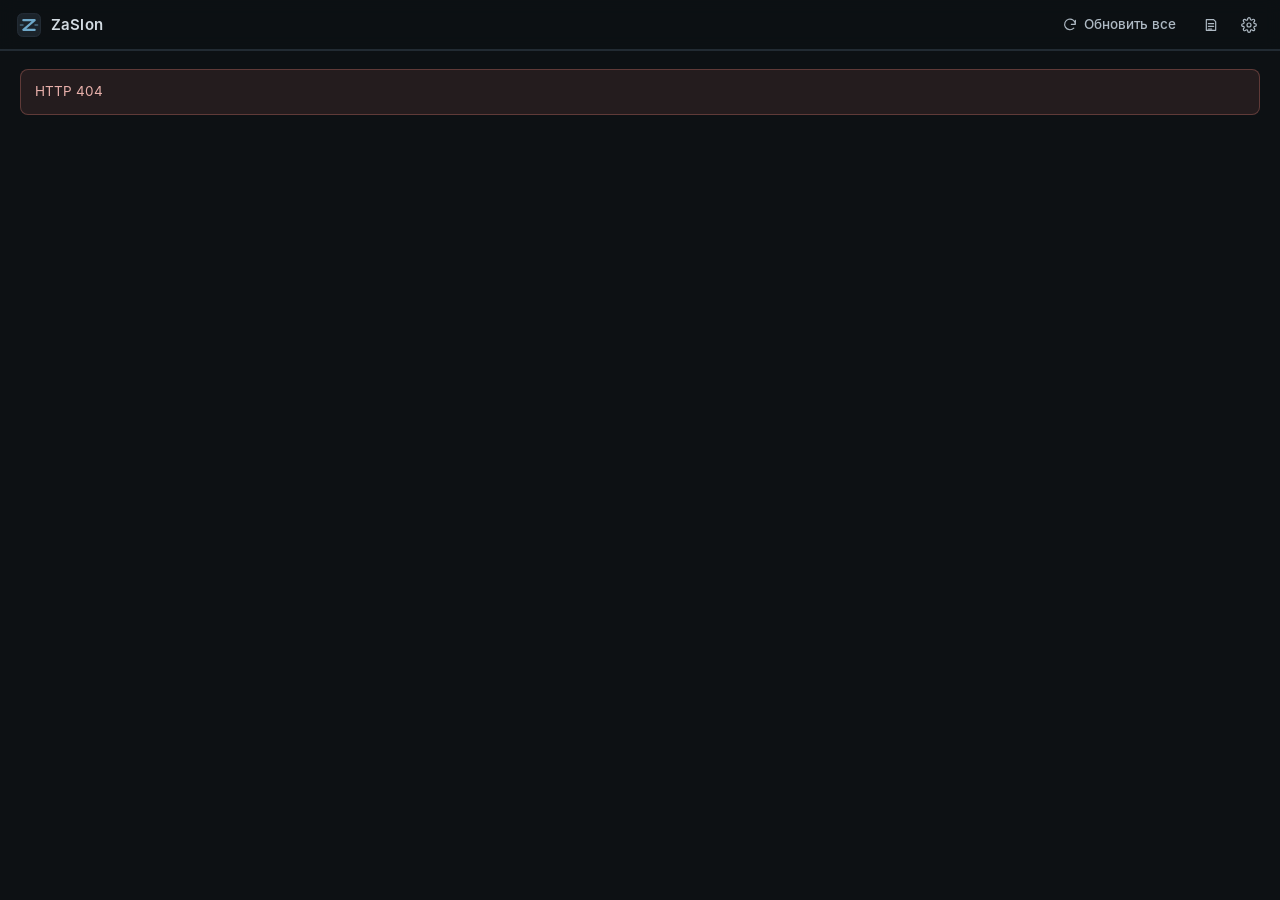
==== static/index.html @ 3756c62e "ZaSlon 1.0.0: веб-панель для firewalld, iptables и SELinux на хостах РЕД ОС" ====
<!doctype html>
<html lang="ru">
<head>
  <meta charset="utf-8">
  <meta name="viewport" content="width=device-width, initial-scale=1">
  <title>ZaSlon</title>
  <link rel="icon" href="data:image/svg+xml,%3Csvg xmlns='http://www.w3.org/2000/svg' viewBox='0 0 32 32'%3E%3Crect x='2' y='2' width='28' height='28' rx='6' fill='%23141a1f'/%3E%3Cpath d='M9 10h14L9 22h14' fill='none' stroke='%236fa8c9' stroke-width='2.6' stroke-linecap='round' stroke-linejoin='round'/%3E%3C/svg%3E">
  <link rel="stylesheet" href="/static/css/app.css">
</head>
<body>
  <header class="topbar">
    <a class="brand" href="#/" title="Обзор">
      <svg viewBox="0 0 32 32" aria-hidden="true"><rect x="2" y="2" width="28" height="28" rx="6" fill="#1b232a" stroke="#2c3640"/><path d="M9 10h14L9 22h14" fill="none" stroke="#6fa8c9" stroke-width="2.6" stroke-linecap="round" stroke-linejoin="round"/><path d="M5.5 16h3M23.5 16h3" stroke="#6fa8c9" stroke-width="2" stroke-linecap="round" opacity=".55"/></svg>
      <span>ZaSlon</span>
    </a>
    <span id="demo-badge" class="badge demo" hidden>демо-данные</span>
    <div class="spacer"></div>
    <button class="btn ghost" id="btn-refresh-all" title="Опросить все хосты">
      <svg class="i" viewBox="0 0 24 24"><path d="M20 11a8 8 0 1 0-2.3 5.7M20 5v6h-6"/></svg><span>Обновить все</span>
    </button>
    <button class="btn ghost icon" id="btn-audit" title="Журнал действий панели"><svg class="i" viewBox="0 0 24 24"><path d="M5 4h11l3 3v13H5zM8 10h8M8 14h8M8 18h5"/></svg></button>
    <button class="btn ghost icon" id="btn-settings" title="Настройки панели"><svg class="i" viewBox="0 0 24 24"><circle cx="12" cy="12" r="3"/><path d="M19.4 15a1.7 1.7 0 0 0 .3 1.8l.1.1a2 2 0 1 1-2.8 2.8l-.1-.1a1.7 1.7 0 0 0-1.8-.3 1.7 1.7 0 0 0-1 1.5V21a2 2 0 1 1-4 0v-.1a1.7 1.7 0 0 0-1.1-1.5 1.7 1.7 0 0 0-1.8.3l-.1.1a2 2 0 1 1-2.8-2.8l.1-.1a1.7 1.7 0 0 0 .3-1.8 1.7 1.7 0 0 0-1.5-1H3a2 2 0 1 1 0-4h.1a1.7 1.7 0 0 0 1.5-1.1 1.7 1.7 0 0 0-.3-1.8l-.1-.1a2 2 0 1 1 2.8-2.8l.1.1a1.7 1.7 0 0 0 1.8.3H9a1.7 1.7 0 0 0 1-1.5V3a2 2 0 1 1 4 0v.1a1.7 1.7 0 0 0 1 1.5 1.7 1.7 0 0 0 1.8-.3l.1-.1a2 2 0 1 1 2.8 2.8l-.1.1a1.7 1.7 0 0 0-.3 1.8V9a1.7 1.7 0 0 0 1.5 1H21a2 2 0 1 1 0 4h-.1a1.7 1.7 0 0 0-1.5 1z"/></svg></button>
  </header>
  <nav class="tabs" id="tabs" aria-label="Хосты"></nav>
  <main id="main"></main>
  <div id="queue-bar" class="queue-bar" hidden></div>
  <div id="pending-bar" class="pending-bar" hidden></div>
  <div id="modal-root"></div>
  <div id="toasts" class="toasts" aria-live="polite"></div>
  <script type="module" src="/static/js/app.js"></script>
</body>
</html>
---- static/css/app.css ----
@font-face { font-family: Inter; src: url(../fonts/Inter-Regular.woff) format("woff"); font-weight: 400; font-display: swap; }
@font-face { font-family: Inter; src: url(../fonts/Inter-Medium.woff) format("woff"); font-weight: 500; font-display: swap; }
@font-face { font-family: Inter; src: url(../fonts/Inter-SemiBold.woff) format("woff"); font-weight: 600; font-display: swap; }
@font-face { font-family: ZMono; src: url(../fonts/DejaVuSansMono.woff) format("woff"); font-display: swap; }

:root {
  --bg: #0d1114;
  --panel: #13191e;
  --panel2: #182027;
  --raise: #1d262e;
  --line: #222b33;
  --line2: #2b3640;
  --text: #d3dbe2;
  --text2: #aeb9c3;
  --muted: #84909c;
  --dim: #5d6975;
  --accent: #6fa8c9;
  --accent-bg: rgba(111, 168, 201, .12);
  --ok: #6aae8d;
  --ok-bg: rgba(106, 174, 141, .12);
  --warn: #cfa255;
  --warn-bg: rgba(207, 162, 85, .12);
  --bad: #cf726c;
  --bad-bg: rgba(207, 114, 108, .12);
  --info: #8d9fb3;
  --info-bg: rgba(141, 159, 179, .12);
  --dock: #c4895c;
  --dock-bg: rgba(196, 137, 92, .13);
  --radius: 7px;
  --mono: ZMono, "DejaVu Sans Mono", ui-monospace, monospace;
  color-scheme: dark;
}
* { box-sizing: border-box; }
html, body { margin: 0; background: var(--bg); color: var(--text); }
body { font: 13.5px/1.45 Inter, system-ui, sans-serif; -webkit-font-smoothing: antialiased; min-height: 100vh; padding-bottom: 80px; }
a { color: var(--accent); text-decoration: none; }
button, input, select, textarea { font: inherit; color: inherit; }
::selection { background: rgba(111, 168, 201, .35); }
.i { width: 16px; height: 16px; fill: none; stroke: currentColor; stroke-width: 1.8; stroke-linecap: round; stroke-linejoin: round; flex: none; }
.mono { font-family: var(--mono); font-size: 12px; }
.muted { color: var(--muted); }
.dim { color: var(--dim); }
.nowrap { white-space: nowrap; }
.spacer { flex: 1; }
[hidden] { display: none !important; }

/* ---------- top bar & tabs */
.topbar { position: sticky; top: 0; z-index: 30; height: 50px; display: flex; align-items: center; gap: 8px; padding: 0 16px;
  background: rgba(13, 17, 20, .92); backdrop-filter: blur(8px); border-bottom: 1px solid var(--line); }
.brand { display: flex; align-items: center; gap: 9px; color: var(--text); font-weight: 600; font-size: 15px; letter-spacing: .01em; }
.brand svg { width: 26px; height: 26px; }
.badge { display: inline-flex; align-items: center; gap: 5px; border-radius: 999px; padding: 1px 9px; font-size: 11.5px; font-weight: 500; }
.badge.demo { background: var(--warn-bg); color: var(--warn); border: 1px solid rgba(207, 162, 85, .3); }
.tabs { position: sticky; top: 50px; z-index: 29; display: flex; gap: 2px; padding: 0 12px; overflow-x: auto; scrollbar-width: thin;
  background: rgba(13, 17, 20, .95); border-bottom: 1px solid var(--line); }
.tab { display: flex; align-items: center; gap: 8px; padding: 10px 12px 9px; border: 0; border-bottom: 2px solid transparent;
  background: none; color: var(--muted); cursor: pointer; white-space: nowrap; font-weight: 500; }
.tab:hover { color: var(--text); }
.tab.active { color: var(--text); border-bottom-color: var(--accent); }
.tab .cnt { font-size: 11px; border-radius: 999px; padding: 0 6px; background: var(--raise); color: var(--text2); }
.tab .cnt.high { background: var(--bad-bg); color: var(--bad); }
.tab .cnt.medium { background: var(--warn-bg); color: var(--warn); }
.tab.add { color: var(--dim); }
.dot { width: 8px; height: 8px; border-radius: 50%; background: var(--dim); flex: none; }
.dot.ok { background: var(--ok); } .dot.warn { background: var(--warn); } .dot.bad { background: var(--bad); } .dot.busy { background: var(--accent); animation: pulse 1s infinite; }
@keyframes pulse { 50% { opacity: .35; } }

/* ---------- layout */
main { max-width: 1480px; margin: 0 auto; padding: 18px 20px; }
.page-head { display: flex; align-items: flex-start; gap: 14px; margin-bottom: 14px; flex-wrap: wrap; }
.page-head h1 { font-size: 21px; margin: 0; font-weight: 600; letter-spacing: -.01em; }
.page-head .sub { color: var(--muted); margin-top: 3px; display: flex; gap: 8px; flex-wrap: wrap; align-items: center; }
.page-head .actions { margin-left: auto; display: flex; gap: 8px; flex-wrap: wrap; }
.subnav { display: flex; gap: 2px; border: 1px solid var(--line); background: var(--panel); border-radius: 9px; padding: 3px; margin-bottom: 16px;
  width: fit-content; max-width: 100%; overflow-x: auto; }
.subnav button { border: 0; background: none; color: var(--muted); padding: 6px 12px; border-radius: 6px; cursor: pointer; white-space: nowrap; font-weight: 500; }
.subnav button:hover { color: var(--text); }
.subnav button.active { background: var(--raise); color: var(--text); box-shadow: inset 0 0 0 1px var(--line2); }
.subnav .n { color: var(--dim); font-size: 11.5px; margin-left: 4px; }
.grid { display: grid; gap: 14px; }
.grid > * { min-width: 0; }
.g2 { grid-template-columns: repeat(2, minmax(0, 1fr)); }
.g3 { grid-template-columns: repeat(3, minmax(0, 1fr)); }
.side { grid-template-columns: 260px minmax(0, 1fr); }
@media (max-width: 1000px) { .g2, .g3, .side { grid-template-columns: 1fr; } }
.card { background: var(--panel); border: 1px solid var(--line); border-radius: var(--radius); }
.card > .hd { display: flex; align-items: center; gap: 10px; padding: 11px 14px; border-bottom: 1px solid var(--line); }
.card > .hd h2, .card > .hd h3 { margin: 0; font-size: 13.5px; font-weight: 600; }
.card > .hd .muted { font-size: 12.5px; }
.card > .hd .r { margin-left: auto; display: flex; gap: 6px; align-items: center; }
.card > .bd { padding: 12px 14px; }
.card > .bd.flush { padding: 0; }
.section-title { font-size: 11.5px; text-transform: uppercase; letter-spacing: .06em; color: var(--dim); margin: 18px 0 8px; font-weight: 600; }

/* ---------- tiles */
.tiles { display: grid; grid-template-columns: repeat(auto-fill, minmax(165px, 1fr)); gap: 10px; margin-bottom: 14px; }
.tile { background: var(--panel); border: 1px solid var(--line); border-radius: var(--radius); padding: 11px 13px; position: relative; overflow: hidden; }
.tile .l { font-size: 11.5px; color: var(--muted); text-transform: uppercase; letter-spacing: .05em; }
.tile .v { font-size: 22px; font-weight: 600; margin-top: 3px; letter-spacing: -.01em; }
.tile .s { font-size: 12px; color: var(--muted); margin-top: 1px; }
.v.ok { color: var(--ok); } .v.warn { color: var(--warn); } .v.bad { color: var(--bad); }
.tile .spark { position: absolute; left: 0; right: 0; bottom: 0; height: 3px; display: flex; }

/* ---------- buttons & inputs */
.btn { display: inline-flex; align-items: center; gap: 6px; border: 1px solid var(--line2); background: var(--raise); color: var(--text);
  padding: 6px 11px; border-radius: 6px; cursor: pointer; font-weight: 500; line-height: 1.2; white-space: nowrap; }
.btn:hover { border-color: #3a4753; background: #222c35; }
.btn:disabled { opacity: .5; cursor: default; }
.btn.primary { background: #2c5671; border-color: #3a6987; color: #eaf3f9; }
.btn.primary:hover { background: #33627f; }
.btn.danger { background: rgba(207, 114, 108, .14); border-color: rgba(207, 114, 108, .38); color: #e9a8a3; }
.btn.danger:hover { background: rgba(207, 114, 108, .22); }
.btn.ghost { background: none; border-color: transparent; color: var(--text2); }
.btn.ghost:hover { background: var(--raise); border-color: var(--line2); color: var(--text); }
.btn.sm { padding: 3px 8px; font-size: 12.5px; }
.btn.icon { padding: 6px; }
.btn .spin, .spin { width: 14px; height: 14px; border: 2px solid rgba(255,255,255,.2); border-top-color: currentColor; border-radius: 50%; animation: rot .8s linear infinite; }
@keyframes rot { to { transform: rotate(360deg); } }
input[type=text], input[type=number], input[type=search], select, textarea {
  background: #0f1418; border: 1px solid var(--line2); border-radius: 6px; padding: 6px 9px; color: var(--text); outline: none; min-width: 0; }
input:focus, select:focus, textarea:focus { border-color: var(--accent); box-shadow: 0 0 0 3px var(--accent-bg); }
textarea { font-family: var(--mono); font-size: 12px; resize: vertical; }
label.f { display: flex; flex-direction: column; gap: 4px; font-size: 12.5px; color: var(--muted); }
label.chk { display: inline-flex; align-items: center; gap: 6px; color: var(--text2); cursor: pointer; font-size: 13px; }
.form-row { display: flex; gap: 8px; flex-wrap: wrap; align-items: flex-end; }
.form-row > * { flex: none; }
.form-grid { display: grid; grid-template-columns: 1fr 1fr; gap: 12px; }
.form-grid .wide { grid-column: 1 / -1; }
.switch { position: relative; width: 34px; height: 19px; flex: none; display: inline-block; }
.switch input { opacity: 0; width: 0; height: 0; }
.switch span { position: absolute; inset: 0; background: #2a343d; border-radius: 99px; cursor: pointer; transition: .15s; }
.switch span::after { content: ""; position: absolute; left: 3px; top: 3px; width: 13px; height: 13px; border-radius: 50%; background: #9aa6b1; transition: .15s; }
.switch input:checked + span { background: #2f6a58; }
.switch input:checked + span::after { left: 18px; background: #cfeee0; }
.switch.queued span { box-shadow: 0 0 0 2px var(--accent); }
.seg { display: inline-flex; border: 1px solid var(--line2); border-radius: 7px; overflow: hidden; }
.seg button { border: 0; background: none; padding: 5px 11px; color: var(--muted); cursor: pointer; font-weight: 500; }
.seg button + button { border-left: 1px solid var(--line2); }
.seg button.on { background: var(--raise); color: var(--text); }

/* ---------- chips / statuses */
.chip { display: inline-flex; align-items: center; gap: 4px; border: 1px solid var(--line2); background: #151c22; border-radius: 5px;
  padding: 1px 7px; font-family: var(--mono); font-size: 12px; color: var(--text2); margin: 2px 4px 2px 0; white-space: nowrap; }
.chip button { border: 0; background: none; color: var(--dim); cursor: pointer; padding: 0 0 0 2px; line-height: 1; font-size: 14px; }
.chip button:hover { color: var(--bad); }
.chip.svc { font-family: Inter, sans-serif; }
.chip.add { border-style: dashed; color: var(--accent); }
.chip.del { text-decoration: line-through; opacity: .55; border-color: var(--bad); }
.chip.new { border-color: var(--accent); color: var(--accent); }
.chip.stale { border-color: rgba(207,162,85,.45); }
.chip.dock { border-color: rgba(196,137,92,.5); }
.chip .hint { color: var(--dim); font-family: Inter, sans-serif; font-size: 11px; }
.st { display: inline-flex; align-items: center; gap: 5px; font-size: 12px; padding: 1px 8px; border-radius: 999px; white-space: nowrap; font-weight: 500; }
.st.open { background: var(--ok-bg); color: var(--ok); }
.st.stale { background: var(--warn-bg); color: var(--warn); }
.st.blocked { background: var(--info-bg); color: var(--info); }
.st.docker { background: var(--dock-bg); color: var(--dock); }
.st.exposed { background: var(--bad-bg); color: var(--bad); }
.st.unknown { background: var(--raise); color: var(--muted); }
.sev { display: inline-block; font-size: 11px; font-weight: 600; border-radius: 4px; padding: 1px 7px; text-transform: uppercase; letter-spacing: .04em; }
.sev.high { background: var(--bad-bg); color: var(--bad); }
.sev.medium { background: var(--warn-bg); color: var(--warn); }
.sev.low { background: var(--accent-bg); color: var(--accent); }
.sev.info { background: var(--info-bg); color: var(--info); }
.tag { display: inline-block; font-size: 11.5px; border-radius: 4px; padding: 0 6px; background: var(--raise); color: var(--text2); border: 1px solid var(--line2); }
.tag.ok { color: var(--ok); border-color: rgba(106,174,141,.35); background: var(--ok-bg); }
.tag.warn { color: var(--warn); border-color: rgba(207,162,85,.35); background: var(--warn-bg); }
.tag.bad { color: var(--bad); border-color: rgba(207,114,108,.35); background: var(--bad-bg); }
.tag.acc { color: var(--accent); border-color: rgba(111,168,201,.35); background: var(--accent-bg); }

/* ---------- tables */
.tbl { width: 100%; border-collapse: collapse; }
.tbl th, .tbl td { text-align: left; padding: 7px 12px; border-bottom: 1px solid var(--line); vertical-align: top; }
.tbl th { font-size: 11.5px; text-transform: uppercase; letter-spacing: .05em; color: var(--dim); font-weight: 600; background: var(--panel); position: sticky; top: 0; }
.tbl tbody tr:hover { background: rgba(255, 255, 255, .018); }
.tbl td.num, .tbl th.num { text-align: right; font-variant-numeric: tabular-nums; }
.tbl tr.queued td { background: rgba(111, 168, 201, .06); }
.tbl .acts { text-align: right; white-space: nowrap; }
.tbl-wrap { overflow: auto; max-height: 70vh; }
.kv { margin: 0; display: grid; grid-template-columns: 170px minmax(0, 1fr); gap: 6px 12px; font-size: 13px; }
.kv dt { color: var(--muted); }
.kv dd { margin: 0; min-width: 0; overflow-wrap: anywhere; }

/* ---------- findings */
.finding { display: grid; grid-template-columns: 74px minmax(0, 1fr) auto; gap: 10px; padding: 10px 14px; border-bottom: 1px solid var(--line); align-items: start; }
.finding:last-child { border-bottom: 0; }
.finding .t { font-weight: 500; }
.finding .d { color: var(--muted); font-size: 12.5px; margin-top: 2px; overflow-wrap: anywhere; }
.finding .area { font-size: 11px; color: var(--dim); text-transform: uppercase; letter-spacing: .05em; margin-top: 4px; }

/* ---------- overview */
.hosts-grid { display: grid; grid-template-columns: repeat(auto-fill, minmax(300px, 1fr)); gap: 12px; }
.hcard { background: var(--panel); border: 1px solid var(--line); border-radius: 9px; padding: 13px 14px; cursor: pointer; transition: border-color .15s, transform .15s; }
.hcard:hover { border-color: #374451; transform: translateY(-1px); }
.hcard .top { display: flex; align-items: center; gap: 8px; }
.hcard .nm { font-weight: 600; font-size: 14.5px; }
.hcard .addr { color: var(--muted); font-family: var(--mono); font-size: 12px; margin-left: auto; }
.hcard .os { color: var(--muted); font-size: 12px; margin: 3px 0 10px; }
.hcard .row { display: flex; gap: 6px; flex-wrap: wrap; margin-bottom: 10px; }
.hcard .nums { display: grid; grid-template-columns: repeat(4, 1fr); gap: 6px; margin-bottom: 10px; }
.hcard .nums div { background: var(--panel2); border-radius: 6px; padding: 5px 7px; }
.hcard .nums b { display: block; font-size: 16px; font-weight: 600; }
.hcard .nums span { font-size: 11px; color: var(--muted); }
.hcard .err { color: var(--bad); font-size: 12px; margin-top: 6px; }
.bar { display: flex; height: 6px; border-radius: 99px; overflow: hidden; background: var(--raise); }
.bar i { display: block; height: 100%; }
.legend { display: flex; gap: 12px; flex-wrap: wrap; font-size: 11.5px; color: var(--muted); margin-top: 6px; }
.legend i { display: inline-block; width: 8px; height: 8px; border-radius: 2px; margin-right: 4px; vertical-align: 0; }

/* ---------- zones */
.zlist { display: flex; flex-direction: column; }
.zlist button { display: flex; align-items: center; gap: 8px; border: 0; border-left: 2px solid transparent; background: none; color: var(--text2);
  padding: 8px 12px; text-align: left; cursor: pointer; }
.zlist button:hover { background: var(--panel2); }
.zlist button.active { background: var(--panel2); border-left-color: var(--accent); color: var(--text); }
.zlist .z-meta { margin-left: auto; font-size: 11.5px; color: var(--dim); }
.zrow { display: grid; grid-template-columns: 150px minmax(0, 1fr); gap: 12px; padding: 10px 0; border-bottom: 1px solid var(--line); }
.zrow:last-child { border-bottom: 0; }
.zrow > .k { color: var(--muted); padding-top: 3px; }
.rich { display: flex; align-items: center; gap: 8px; font-family: var(--mono); font-size: 12px; padding: 4px 0; }
.rich code { flex: 1; overflow-wrap: anywhere; color: var(--text2); }

/* ---------- code / rules */
pre.code { margin: 0; padding: 12px 14px; font-family: var(--mono); font-size: 12px; line-height: 1.55; color: var(--text2); overflow: auto; max-height: 70vh;
  white-space: pre; background: #0f1418; border-radius: 0 0 var(--radius) var(--radius); }
.rule { font-family: var(--mono); font-size: 12px; color: var(--text2); overflow-wrap: anywhere; }
.rule .tgt { color: var(--accent); }
.rule .tgt.ACCEPT { color: var(--ok); } .rule .tgt.DROP, .rule .tgt.REJECT { color: var(--bad); } .rule .tgt.DNAT, .rule .tgt.MASQUERADE { color: var(--dock); }
.rule .opt { color: var(--dim); }
.chain { margin-bottom: 12px; }
.chain .hd .pol { font-family: var(--mono); font-size: 12px; }

/* ---------- queue & pending bars */
.queue-bar, .pending-bar { position: fixed; left: 50%; transform: translateX(-50%); z-index: 40; display: flex; align-items: center; gap: 12px;
  background: #1a232b; border: 1px solid #33414d; border-radius: 10px; padding: 9px 12px 9px 16px; box-shadow: 0 10px 30px rgba(0,0,0,.45); max-width: calc(100vw - 32px); }
.queue-bar { bottom: 18px; }
.pending-bar { bottom: 78px; border-color: rgba(207,162,85,.45); }
.queue-bar .n { background: var(--accent); color: #0d1114; font-weight: 600; border-radius: 99px; padding: 0 8px; }
.countdown { font-variant-numeric: tabular-nums; font-weight: 600; color: var(--warn); white-space: nowrap; min-width: 44px; }
.pending-bar > span { white-space: nowrap; }

/* ---------- modal */
.modal-bg { position: fixed; inset: 0; background: rgba(5, 8, 10, .62); z-index: 60; display: flex; align-items: flex-start; justify-content: center;
  padding: 7vh 16px 16px; overflow: auto; animation: fade .12s; }
@keyframes fade { from { opacity: 0; } }
.modal { background: var(--panel); border: 1px solid var(--line2); border-radius: 10px; width: 100%; max-width: 640px; box-shadow: 0 20px 60px rgba(0,0,0,.5); }
.modal.wide { max-width: 920px; }
.modal .hd { display: flex; align-items: center; gap: 10px; padding: 14px 18px; border-bottom: 1px solid var(--line); }
.modal .hd h2 { margin: 0; font-size: 15.5px; font-weight: 600; }
.modal .hd .x { margin-left: auto; }
.modal .bd { padding: 16px 18px; max-height: 70vh; overflow: auto; }
.modal .ft { display: flex; gap: 8px; justify-content: flex-end; align-items: center; padding: 12px 18px; border-top: 1px solid var(--line); flex-wrap: wrap; }
.oplist { list-style: none; margin: 0; padding: 0; }
.oplist li { display: flex; gap: 10px; align-items: flex-start; padding: 8px 0; border-bottom: 1px solid var(--line); }
.oplist li:last-child { border-bottom: 0; }
.oplist .num { color: var(--dim); width: 18px; text-align: right; flex: none; }
.oplist .txt { flex: 1; }
.note { border-left: 3px solid var(--accent); background: var(--accent-bg); padding: 8px 12px; border-radius: 0 6px 6px 0; color: var(--text2); font-size: 12.5px; margin: 8px 0; }
.note.warn { border-color: var(--warn); background: var(--warn-bg); }
.note.bad { border-color: var(--bad); background: var(--bad-bg); }
.note.ok { border-color: var(--ok); background: var(--ok-bg); }

/* ---------- misc */
.empty { text-align: center; color: var(--muted); padding: 40px 20px; }
.empty h3 { color: var(--text); font-weight: 600; margin: 0 0 6px; }
.toasts { position: fixed; right: 16px; top: 62px; z-index: 80; display: flex; flex-direction: column; gap: 8px; max-width: 420px; }
.toast { background: #1d262e; border: 1px solid var(--line2); border-left: 3px solid var(--accent); border-radius: 7px; padding: 9px 12px;
  box-shadow: 0 8px 24px rgba(0,0,0,.4); animation: slide .18s; font-size: 13px; }
.toast.err { border-left-color: var(--bad); } .toast.ok { border-left-color: var(--ok); }
@keyframes slide { from { transform: translateX(20px); opacity: 0; } }
.toolbar { display: flex; gap: 8px; align-items: center; flex-wrap: wrap; padding: 10px 14px; border-bottom: 1px solid var(--line); }
.toolbar .filters { display: flex; gap: 4px; flex-wrap: wrap; }
.fbtn { border: 1px solid var(--line2); background: none; color: var(--muted); border-radius: 99px; padding: 2px 10px; cursor: pointer; font-size: 12.5px; }
.fbtn.on { background: var(--raise); color: var(--text); border-color: #3a4753; }
.fbtn .c { color: var(--dim); margin-left: 4px; }
.loading { display: flex; align-items: center; gap: 10px; color: var(--muted); padding: 40px; justify-content: center; }
.err-box { border: 1px solid rgba(207,114,108,.35); background: var(--bad-bg); color: #e8b0ab; border-radius: 8px; padding: 12px 14px; margin-bottom: 14px; }
.err-box .k { font-size: 12px; color: var(--muted); margin-top: 6px; font-family: var(--mono); white-space: pre-wrap; max-height: 120px; overflow: auto; }
details > summary { cursor: pointer; color: var(--muted); }
.pill-list { display: flex; flex-wrap: wrap; gap: 4px; }
.small { font-size: 12px; }
.mt { margin-top: 12px; }
.mb { margin-bottom: 12px; }
.row-flex { display: flex; gap: 10px; align-items: center; flex-wrap: wrap; }
kbd { font-family: var(--mono); font-size: 11px; border: 1px solid var(--line2); border-radius: 4px; padding: 0 4px; }
.chip.dock { border-style: dashed; }
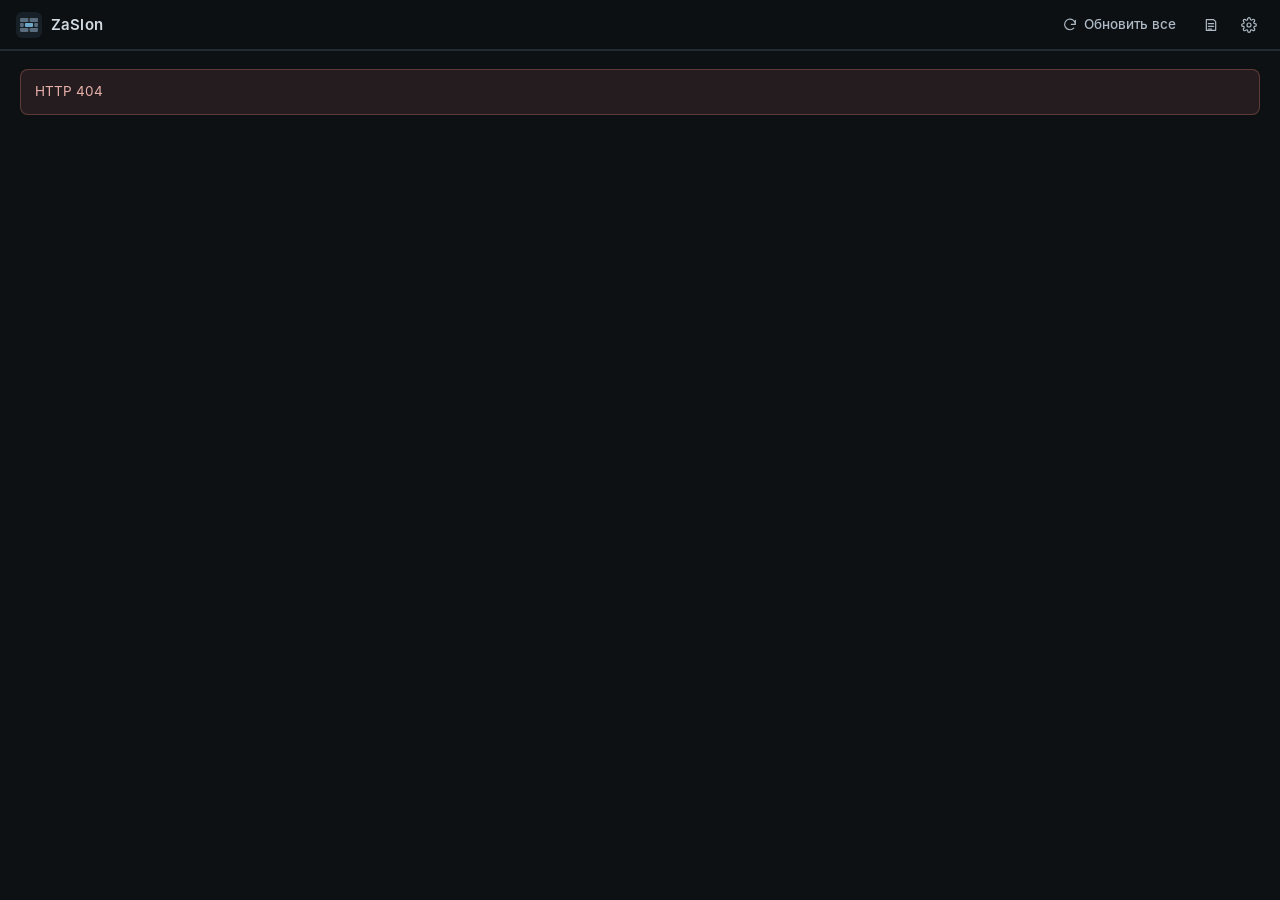
==== commit ba0fd640: "Новый значок: вкладка браузера, ярлыки, «На главный экран», отчёт, README; значки и манифест открыты" ====
--- a/static/index.html
+++ b/static/index.html
@@ -4,13 +4,17 @@
   <meta charset="utf-8">
   <meta name="viewport" content="width=device-width, initial-scale=1">
   <title>ZaSlon</title>
-  <link rel="icon" href="data:image/svg+xml,%3Csvg xmlns='http://www.w3.org/2000/svg' viewBox='0 0 32 32'%3E%3Crect x='2' y='2' width='28' height='28' rx='6' fill='%23141a1f'/%3E%3Cpath d='M9 10h14L9 22h14' fill='none' stroke='%236fa8c9' stroke-width='2.6' stroke-linecap='round' stroke-linejoin='round'/%3E%3C/svg%3E">
+  <link rel="icon" href="/favicon.ico" sizes="48x48">
+  <link rel="icon" href="/static/icons/icon.svg" type="image/svg+xml">
+  <link rel="apple-touch-icon" href="/apple-touch-icon.png">
+  <link rel="manifest" href="/manifest.webmanifest">
+  <meta name="theme-color" content="#182027">
   <link rel="stylesheet" href="/static/css/app.css">
 </head>
 <body>
   <header class="topbar">
     <a class="brand" href="#/" title="Обзор">
-      <svg viewBox="0 0 32 32" aria-hidden="true"><rect x="2" y="2" width="28" height="28" rx="6" fill="#1b232a" stroke="#2c3640"/><path d="M9 10h14L9 22h14" fill="none" stroke="#6fa8c9" stroke-width="2.6" stroke-linecap="round" stroke-linejoin="round"/><path d="M5.5 16h3M23.5 16h3" stroke="#6fa8c9" stroke-width="2" stroke-linecap="round" opacity=".55"/></svg>
+      <img src="/static/icons/icon.svg" width="26" height="26" alt="">
       <span>ZaSlon</span>
     </a>
     <span id="demo-badge" class="badge demo" hidden>демо-данные</span>
--- a/static/css/app.css
+++ b/static/css/app.css
@@ -48,7 +48,7 @@
 .topbar { position: sticky; top: 0; z-index: 30; height: 50px; display: flex; align-items: center; gap: 8px; padding: 0 16px;
   background: rgba(13, 17, 20, .92); backdrop-filter: blur(8px); border-bottom: 1px solid var(--line); }
 .brand { display: flex; align-items: center; gap: 9px; color: var(--text); font-weight: 600; font-size: 15px; letter-spacing: .01em; }
-.brand svg { width: 26px; height: 26px; }
+.brand img { width: 26px; height: 26px; display: block; }
 .badge { display: inline-flex; align-items: center; gap: 5px; border-radius: 999px; padding: 1px 9px; font-size: 11.5px; font-weight: 500; }
 .badge.demo { background: var(--warn-bg); color: var(--warn); border: 1px solid rgba(207, 162, 85, .3); }
 .tabs { position: sticky; top: 50px; z-index: 29; display: flex; gap: 2px; padding: 0 12px; overflow-x: auto; scrollbar-width: thin;
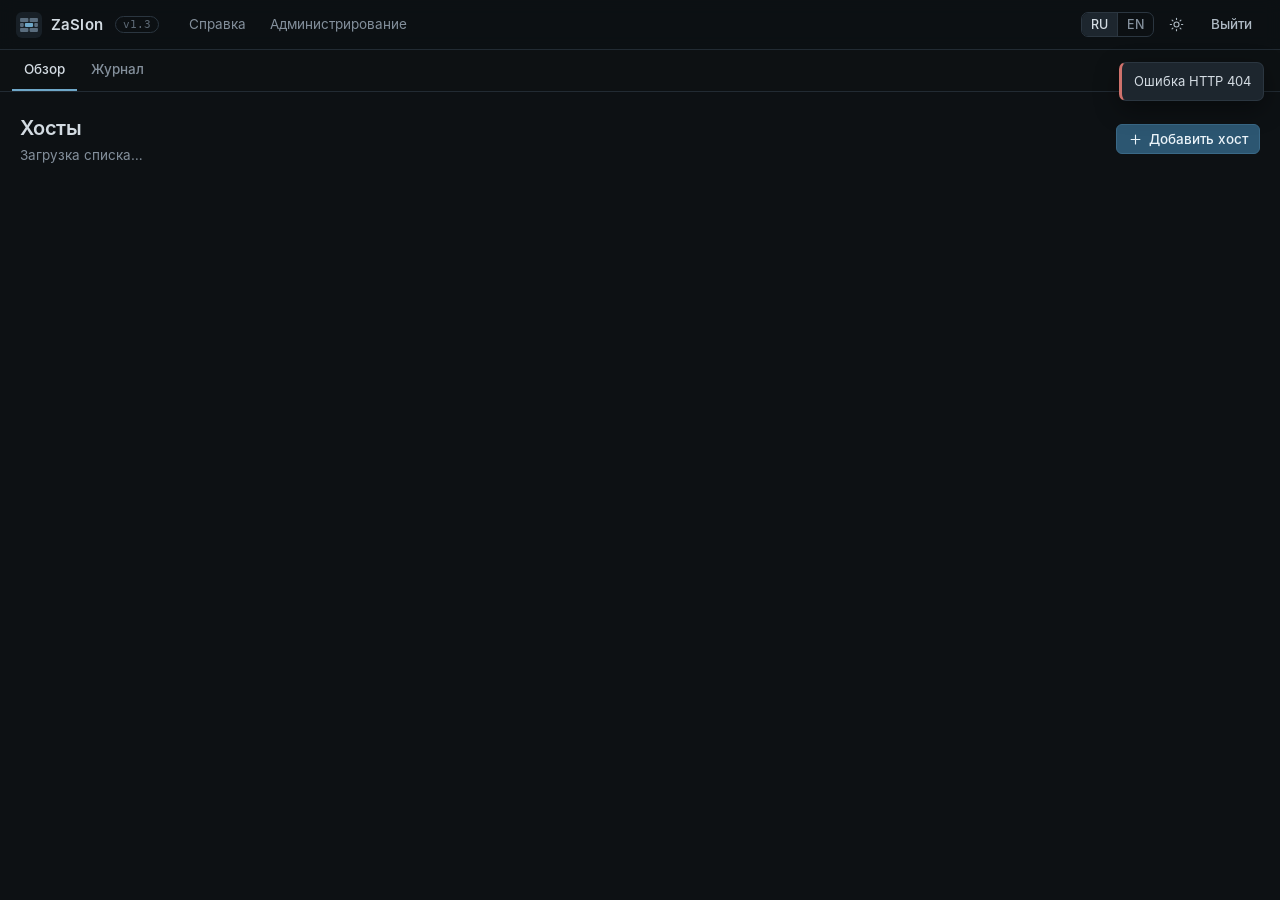
==== commit fd539b51: "ZaSlon 1.3.0: новая реализация — агент по SSH, откат по таймеру, вход и выход, установка одной коман" ====
--- a/static/index.html
+++ b/static/index.html
@@ -4,6 +4,7 @@
   <meta charset="utf-8">
   <meta name="viewport" content="width=device-width, initial-scale=1">
   <title>ZaSlon</title>
+  <script>try{document.documentElement.dataset.theme=localStorage.getItem("zaslon-theme")==="light"?"light":"dark";}catch(e){document.documentElement.dataset.theme="dark";}</script>
   <link rel="icon" href="/favicon.ico" sizes="48x48">
   <link rel="icon" href="/static/icons/icon.svg" type="image/svg+xml">
   <link rel="apple-touch-icon" href="/apple-touch-icon.png">
@@ -12,25 +13,56 @@
   <link rel="stylesheet" href="/static/css/app.css">
 </head>
 <body>
+  <svg width="0" height="0" style="position:absolute" aria-hidden="true">
+    <defs>
+      <symbol id="i-shield" viewBox="0 0 24 24"><path d="M12 3l7 3v5c0 4.5-3 8.2-7 10-4-1.8-7-5.5-7-10V6z"/></symbol>
+      <symbol id="i-port" viewBox="0 0 24 24"><rect x="4" y="5" width="16" height="14" rx="2"/><path d="M8 10h8M8 14h5"/></symbol>
+      <symbol id="i-service" viewBox="0 0 24 24"><path d="M4 7h16M4 12h16M4 17h16"/><circle cx="7" cy="7" r="1" fill="currentColor"/><circle cx="7" cy="12" r="1" fill="currentColor"/><circle cx="7" cy="17" r="1" fill="currentColor"/></symbol>
+      <symbol id="i-rule" viewBox="0 0 24 24"><path d="M5 5h14v14H5zM8 9h8M8 13h6"/></symbol>
+      <symbol id="i-zone" viewBox="0 0 24 24"><circle cx="12" cy="12" r="8"/><circle cx="12" cy="12" r="3"/></symbol>
+      <symbol id="i-iface" viewBox="0 0 24 24"><path d="M4 12h4l2-4 4 8 2-4h4"/></symbol>
+      <symbol id="i-power" viewBox="0 0 24 24"><path d="M12 3v8M6.5 6.5a8 8 0 1 0 11 0"/></symbol>
+      <symbol id="i-bolt" viewBox="0 0 24 24"><path d="M13 3L5 14h6l-1 7 8-11h-6z"/></symbol>
+      <symbol id="i-check" viewBox="0 0 24 24"><path d="M5 12.5l4.5 4.5L19 7.5"/></symbol>
+      <symbol id="i-x" viewBox="0 0 24 24"><path d="M6 6l12 12M18 6L6 18"/></symbol>
+      <symbol id="i-alert" viewBox="0 0 24 24"><path d="M12 4l9 16H3zM12 10v4M12 17v.5"/></symbol>
+      <symbol id="i-clock" viewBox="0 0 24 24"><circle cx="12" cy="12" r="8"/><path d="M12 8v4l3 2"/></symbol>
+      <symbol id="i-server" viewBox="0 0 24 24"><rect x="4" y="4" width="16" height="6" rx="2"/><rect x="4" y="14" width="16" height="6" rx="2"/><path d="M8 7h.01M8 17h.01"/></symbol>
+      <symbol id="i-refresh" viewBox="0 0 24 24"><path d="M20 11a8 8 0 1 0-2.3 5.7M20 5v6h-6"/></symbol>
+      <symbol id="i-plus" viewBox="0 0 24 24"><path d="M12 5v14M5 12h14"/></symbol>
+      <symbol id="i-search" viewBox="0 0 24 24"><circle cx="11" cy="11" r="6"/><path d="M16 16l4 4"/></symbol>
+      <symbol id="i-chevron" viewBox="0 0 24 24"><path d="M9 6l6 6-6 6"/></symbol>
+      <symbol id="i-lock" viewBox="0 0 24 24"><rect x="5" y="11" width="14" height="9" rx="2"/><path d="M8 11V8a4 4 0 0 1 8 0v3"/></symbol>
+      <symbol id="i-book" viewBox="0 0 24 24"><path d="M4 5a2 2 0 0 1 2-2h13v16H6a2 2 0 0 0-2 2zM4 19V5M8 7h7"/></symbol>
+      <symbol id="i-terminal" viewBox="0 0 24 24"><rect x="3" y="4" width="18" height="16" rx="2"/><path d="M7 9l3 3-3 3M13 15h4"/></symbol>
+      <symbol id="i-sun" viewBox="0 0 24 24"><circle cx="12" cy="12" r="4"/><path d="M12 2v2M12 20v2M4.9 4.9l1.4 1.4M17.7 17.7l1.4 1.4M2 12h2M20 12h2M4.9 19.1l1.4-1.4M17.7 6.3l1.4-1.4"/></symbol>
+      <symbol id="i-moon" viewBox="0 0 24 24"><path d="M20 14.5A8 8 0 0 1 9.5 4a8 8 0 1 0 10.5 10.5z"/></symbol>
+      <symbol id="i-copy" viewBox="0 0 24 24"><rect x="8" y="8" width="12" height="12" rx="2"/><path d="M4 16V6a2 2 0 0 1 2-2h10"/></symbol>
+      <symbol id="i-key" viewBox="0 0 24 24"><circle cx="8" cy="15" r="4"/><path d="M11 12l8-8M16 7l3 3M14 9l2 2"/></symbol>
+    </defs>
+  </svg>
   <header class="topbar">
-    <a class="brand" href="#/" title="Обзор">
+    <a class="brand" href="#/" data-i18n-title="Обзор">
       <img src="/static/icons/icon.svg" width="26" height="26" alt="">
       <span>ZaSlon</span>
     </a>
-    <span id="demo-badge" class="badge demo" hidden>демо-данные</span>
+    <span class="ver">v1.3</span>
+    <nav class="topnav">
+      <a href="#/help" data-nav="#/help" data-i18n="Справка">Справка</a>
+      <a href="#/admin" data-nav="#/admin" data-i18n="Администрирование">Администрирование</a>
+    </nav>
     <div class="spacer"></div>
-    <button class="btn ghost" id="btn-refresh-all" title="Опросить все хосты">
-      <svg class="i" viewBox="0 0 24 24"><path d="M20 11a8 8 0 1 0-2.3 5.7M20 5v6h-6"/></svg><span>Обновить все</span>
-    </button>
-    <button class="btn ghost icon" id="btn-audit" title="Журнал действий панели"><svg class="i" viewBox="0 0 24 24"><path d="M5 4h11l3 3v13H5zM8 10h8M8 14h8M8 18h5"/></svg></button>
-    <button class="btn ghost icon" id="btn-settings" title="Настройки панели"><svg class="i" viewBox="0 0 24 24"><circle cx="12" cy="12" r="3"/><path d="M19.4 15a1.7 1.7 0 0 0 .3 1.8l.1.1a2 2 0 1 1-2.8 2.8l-.1-.1a1.7 1.7 0 0 0-1.8-.3 1.7 1.7 0 0 0-1 1.5V21a2 2 0 1 1-4 0v-.1a1.7 1.7 0 0 0-1.1-1.5 1.7 1.7 0 0 0-1.8.3l-.1.1a2 2 0 1 1-2.8-2.8l.1-.1a1.7 1.7 0 0 0 .3-1.8 1.7 1.7 0 0 0-1.5-1H3a2 2 0 1 1 0-4h.1a1.7 1.7 0 0 0 1.5-1.1 1.7 1.7 0 0 0-.3-1.8l-.1-.1a2 2 0 1 1 2.8-2.8l.1.1a1.7 1.7 0 0 0 1.8.3H9a1.7 1.7 0 0 0 1-1.5V3a2 2 0 1 1 4 0v.1a1.7 1.7 0 0 0 1 1.5 1.7 1.7 0 0 0 1.8-.3l.1-.1a2 2 0 1 1 2.8 2.8l-.1.1a1.7 1.7 0 0 0-.3 1.8V9a1.7 1.7 0 0 0 1.5 1H21a2 2 0 1 1 0 4h-.1a1.7 1.7 0 0 0-1.5 1z"/></svg></button>
+    <div class="segmented" role="group" aria-label="Язык">
+      <button class="seg" data-lang="ru" type="button">RU</button>
+      <button class="seg" data-lang="en" type="button">EN</button>
+    </div>
+    <button class="btn ghost icon" id="btn-theme" type="button" data-i18n-title="Светлая тема"></button>
+    <button class="btn ghost" id="btn-logout" type="button" data-i18n="Выйти" data-i18n-title="Выйти из панели">Выйти</button>
   </header>
   <nav class="tabs" id="tabs" aria-label="Хосты"></nav>
-  <main id="main"></main>
-  <div id="queue-bar" class="queue-bar" hidden></div>
-  <div id="pending-bar" class="pending-bar" hidden></div>
-  <div id="modal-root"></div>
-  <div id="toasts" class="toasts" aria-live="polite"></div>
-  <script type="module" src="/static/js/app.js"></script>
+  <main id="app"></main>
+  <div id="progress" class="progress-stack" aria-live="polite"></div>
+  <div id="toast" class="toast" hidden></div>
+  <script type="module" src="/static/app.js"></script>
 </body>
 </html>
--- a/static/css/app.css
+++ b/static/css/app.css
@@ -3,7 +3,7 @@
 @font-face { font-family: Inter; src: url(../fonts/Inter-SemiBold.woff) format("woff"); font-weight: 600; font-display: swap; }
 @font-face { font-family: ZMono; src: url(../fonts/DejaVuSansMono.woff) format("woff"); font-display: swap; }
 
-:root {
+:root, :root[data-theme="dark"] {
   --bg: #0d1114;
   --panel: #13191e;
   --panel2: #182027;
@@ -28,7 +28,29 @@
   --dock-bg: rgba(196, 137, 92, .13);
   --radius: 7px;
   --mono: ZMono, "DejaVu Sans Mono", ui-monospace, monospace;
+  --field: #0f1418; --chip: #151c22; --btn-hover: var(--btn-hover); --hover-border: #3a4753; --card-hover: #374451;
+  --primary-bg: #2c5671; --primary-border: #3a6987; --primary-hover: #33627f; --primary-text: #eaf3f9;
+  --danger-text: #e9a8a3; --switch-off: #2a343d; --switch-on: #2f6a58; --switch-on-thumb: #cfeee0; --thumb: #9aa6b1;
+  --toast-bg: #1d262e; --queue-bg: #1a232b; --queue-border: #33414d;
+  --bar: rgba(13, 17, 20, .92); --bar2: rgba(13, 17, 20, .95);
   color-scheme: dark;
+}
+:root[data-theme="light"] {
+  --bg: #f4f6f9; --panel: #ffffff; --panel2: #f0f3f7; --raise: #e9edf3; --line: #dde3ea; --line2: #cbd3dd;
+  --text: #1b232c; --text2: #37424f; --muted: #667281; --dim: #8a94a1;
+  --accent: #2f78a8; --accent-bg: rgba(47, 120, 168, .12);
+  --ok: #2a8a5e; --ok-bg: rgba(42, 138, 94, .12);
+  --warn: #a8720f; --warn-bg: rgba(168, 114, 15, .12);
+  --bad: #c0463e; --bad-bg: rgba(192, 70, 62, .10);
+  --info: #56697d; --info-bg: rgba(86, 105, 125, .12);
+  --dock: #a9622d; --dock-bg: rgba(169, 98, 45, .12);
+  --field: #ffffff; --chip: #f2f5f8; --btn-hover: #e4eaf1; --hover-border: #bcc6d2; --card-hover: #bcc6d2;
+  --primary-bg: #2f78a8; --primary-border: #256489; --primary-hover: #286a95; --primary-text: #ffffff;
+  --danger-text: #b3362e; --switch-off: #cfd6df; --switch-on: #2e8b62; --switch-on-thumb: #ffffff; --thumb: #ffffff;
+  --toast-bg: #ffffff; --queue-bg: #ffffff; --queue-border: #cbd3dd;
+  --bar: rgba(244, 246, 249, .94); --bar2: rgba(244, 246, 249, .96);
+  --shadow: 0 1px 2px rgba(20, 30, 40, .06), 0 6px 18px rgba(20, 30, 40, .06);
+  color-scheme: light;
 }
 * { box-sizing: border-box; }
 html, body { margin: 0; background: var(--bg); color: var(--text); }
@@ -46,13 +68,13 @@
 
 /* ---------- top bar & tabs */
 .topbar { position: sticky; top: 0; z-index: 30; height: 50px; display: flex; align-items: center; gap: 8px; padding: 0 16px;
-  background: rgba(13, 17, 20, .92); backdrop-filter: blur(8px); border-bottom: 1px solid var(--line); }
+  background: var(--bar); backdrop-filter: blur(8px); border-bottom: 1px solid var(--line); }
 .brand { display: flex; align-items: center; gap: 9px; color: var(--text); font-weight: 600; font-size: 15px; letter-spacing: .01em; }
 .brand img { width: 26px; height: 26px; display: block; }
 .badge { display: inline-flex; align-items: center; gap: 5px; border-radius: 999px; padding: 1px 9px; font-size: 11.5px; font-weight: 500; }
 .badge.demo { background: var(--warn-bg); color: var(--warn); border: 1px solid rgba(207, 162, 85, .3); }
 .tabs { position: sticky; top: 50px; z-index: 29; display: flex; gap: 2px; padding: 0 12px; overflow-x: auto; scrollbar-width: thin;
-  background: rgba(13, 17, 20, .95); border-bottom: 1px solid var(--line); }
+  background: var(--bar2); border-bottom: 1px solid var(--line); }
 .tab { display: flex; align-items: center; gap: 8px; padding: 10px 12px 9px; border: 0; border-bottom: 2px solid transparent;
   background: none; color: var(--muted); cursor: pointer; white-space: nowrap; font-weight: 500; }
 .tab:hover { color: var(--text); }
@@ -104,11 +126,11 @@
 /* ---------- buttons & inputs */
 .btn { display: inline-flex; align-items: center; gap: 6px; border: 1px solid var(--line2); background: var(--raise); color: var(--text);
   padding: 6px 11px; border-radius: 6px; cursor: pointer; font-weight: 500; line-height: 1.2; white-space: nowrap; }
-.btn:hover { border-color: #3a4753; background: #222c35; }
+.btn:hover { border-color: var(--hover-border); background: var(--btn-hover); }
 .btn:disabled { opacity: .5; cursor: default; }
-.btn.primary { background: #2c5671; border-color: #3a6987; color: #eaf3f9; }
-.btn.primary:hover { background: #33627f; }
-.btn.danger { background: rgba(207, 114, 108, .14); border-color: rgba(207, 114, 108, .38); color: #e9a8a3; }
+.btn.primary { background: var(--primary-bg); border-color: var(--primary-border); color: var(--primary-text); }
+.btn.primary:hover { background: var(--primary-hover); }
+.btn.danger { background: rgba(207, 114, 108, .14); border-color: rgba(207, 114, 108, .38); color: var(--danger-text); }
 .btn.danger:hover { background: rgba(207, 114, 108, .22); }
 .btn.ghost { background: none; border-color: transparent; color: var(--text2); }
 .btn.ghost:hover { background: var(--raise); border-color: var(--line2); color: var(--text); }
@@ -117,7 +139,7 @@
 .btn .spin, .spin { width: 14px; height: 14px; border: 2px solid rgba(255,255,255,.2); border-top-color: currentColor; border-radius: 50%; animation: rot .8s linear infinite; }
 @keyframes rot { to { transform: rotate(360deg); } }
 input[type=text], input[type=number], input[type=search], select, textarea {
-  background: #0f1418; border: 1px solid var(--line2); border-radius: 6px; padding: 6px 9px; color: var(--text); outline: none; min-width: 0; }
+  background: var(--field); border: 1px solid var(--line2); border-radius: 6px; padding: 6px 9px; color: var(--text); outline: none; min-width: 0; }
 input:focus, select:focus, textarea:focus { border-color: var(--accent); box-shadow: 0 0 0 3px var(--accent-bg); }
 textarea { font-family: var(--mono); font-size: 12px; resize: vertical; }
 label.f { display: flex; flex-direction: column; gap: 4px; font-size: 12.5px; color: var(--muted); }
@@ -128,10 +150,10 @@
 .form-grid .wide { grid-column: 1 / -1; }
 .switch { position: relative; width: 34px; height: 19px; flex: none; display: inline-block; }
 .switch input { opacity: 0; width: 0; height: 0; }
-.switch span { position: absolute; inset: 0; background: #2a343d; border-radius: 99px; cursor: pointer; transition: .15s; }
-.switch span::after { content: ""; position: absolute; left: 3px; top: 3px; width: 13px; height: 13px; border-radius: 50%; background: #9aa6b1; transition: .15s; }
-.switch input:checked + span { background: #2f6a58; }
-.switch input:checked + span::after { left: 18px; background: #cfeee0; }
+.switch span { position: absolute; inset: 0; background: var(--switch-off); border-radius: 99px; cursor: pointer; transition: .15s; }
+.switch span::after { content: ""; position: absolute; left: 3px; top: 3px; width: 13px; height: 13px; border-radius: 50%; background: var(--thumb); transition: .15s; }
+.switch input:checked + span { background: var(--switch-on); }
+.switch input:checked + span::after { left: 18px; background: var(--switch-on-thumb); }
 .switch.queued span { box-shadow: 0 0 0 2px var(--accent); }
 .seg { display: inline-flex; border: 1px solid var(--line2); border-radius: 7px; overflow: hidden; }
 .seg button { border: 0; background: none; padding: 5px 11px; color: var(--muted); cursor: pointer; font-weight: 500; }
@@ -139,7 +161,7 @@
 .seg button.on { background: var(--raise); color: var(--text); }
 
 /* ---------- chips / statuses */
-.chip { display: inline-flex; align-items: center; gap: 4px; border: 1px solid var(--line2); background: #151c22; border-radius: 5px;
+.chip { display: inline-flex; align-items: center; gap: 4px; border: 1px solid var(--line2); background: var(--chip); border-radius: 5px;
   padding: 1px 7px; font-family: var(--mono); font-size: 12px; color: var(--text2); margin: 2px 4px 2px 0; white-space: nowrap; }
 .chip button { border: 0; background: none; color: var(--dim); cursor: pointer; padding: 0 0 0 2px; line-height: 1; font-size: 14px; }
 .chip button:hover { color: var(--bad); }
@@ -191,7 +213,7 @@
 /* ---------- overview */
 .hosts-grid { display: grid; grid-template-columns: repeat(auto-fill, minmax(300px, 1fr)); gap: 12px; }
 .hcard { background: var(--panel); border: 1px solid var(--line); border-radius: 9px; padding: 13px 14px; cursor: pointer; transition: border-color .15s, transform .15s; }
-.hcard:hover { border-color: #374451; transform: translateY(-1px); }
+.hcard:hover { border-color: var(--card-hover); transform: translateY(-1px); }
 .hcard .top { display: flex; align-items: center; gap: 8px; }
 .hcard .nm { font-weight: 600; font-size: 14.5px; }
 .hcard .addr { color: var(--muted); font-family: var(--mono); font-size: 12px; margin-left: auto; }
@@ -222,7 +244,7 @@
 
 /* ---------- code / rules */
 pre.code { margin: 0; padding: 12px 14px; font-family: var(--mono); font-size: 12px; line-height: 1.55; color: var(--text2); overflow: auto; max-height: 70vh;
-  white-space: pre; background: #0f1418; border-radius: 0 0 var(--radius) var(--radius); }
+  white-space: pre; background: var(--field); border-radius: 0 0 var(--radius) var(--radius); }
 .rule { font-family: var(--mono); font-size: 12px; color: var(--text2); overflow-wrap: anywhere; }
 .rule .tgt { color: var(--accent); }
 .rule .tgt.ACCEPT { color: var(--ok); } .rule .tgt.DROP, .rule .tgt.REJECT { color: var(--bad); } .rule .tgt.DNAT, .rule .tgt.MASQUERADE { color: var(--dock); }
@@ -232,7 +254,7 @@
 
 /* ---------- queue & pending bars */
 .queue-bar, .pending-bar { position: fixed; left: 50%; transform: translateX(-50%); z-index: 40; display: flex; align-items: center; gap: 12px;
-  background: #1a232b; border: 1px solid #33414d; border-radius: 10px; padding: 9px 12px 9px 16px; box-shadow: 0 10px 30px rgba(0,0,0,.45); max-width: calc(100vw - 32px); }
+  background: var(--queue-bg); border: 1px solid var(--queue-border); border-radius: 10px; padding: 9px 12px 9px 16px; box-shadow: 0 10px 30px rgba(0,0,0,.45); max-width: calc(100vw - 32px); }
 .queue-bar { bottom: 18px; }
 .pending-bar { bottom: 78px; border-color: rgba(207,162,85,.45); }
 .queue-bar .n { background: var(--accent); color: #0d1114; font-weight: 600; border-radius: 99px; padding: 0 8px; }
@@ -264,17 +286,17 @@
 .empty { text-align: center; color: var(--muted); padding: 40px 20px; }
 .empty h3 { color: var(--text); font-weight: 600; margin: 0 0 6px; }
 .toasts { position: fixed; right: 16px; top: 62px; z-index: 80; display: flex; flex-direction: column; gap: 8px; max-width: 420px; }
-.toast { background: #1d262e; border: 1px solid var(--line2); border-left: 3px solid var(--accent); border-radius: 7px; padding: 9px 12px;
+.toast { background: var(--toast-bg); border: 1px solid var(--line2); border-left: 3px solid var(--accent); border-radius: 7px; padding: 9px 12px;
   box-shadow: 0 8px 24px rgba(0,0,0,.4); animation: slide .18s; font-size: 13px; }
 .toast.err { border-left-color: var(--bad); } .toast.ok { border-left-color: var(--ok); }
 @keyframes slide { from { transform: translateX(20px); opacity: 0; } }
 .toolbar { display: flex; gap: 8px; align-items: center; flex-wrap: wrap; padding: 10px 14px; border-bottom: 1px solid var(--line); }
 .toolbar .filters { display: flex; gap: 4px; flex-wrap: wrap; }
 .fbtn { border: 1px solid var(--line2); background: none; color: var(--muted); border-radius: 99px; padding: 2px 10px; cursor: pointer; font-size: 12.5px; }
-.fbtn.on { background: var(--raise); color: var(--text); border-color: #3a4753; }
+.fbtn.on { background: var(--raise); color: var(--text); border-color: var(--hover-border); }
 .fbtn .c { color: var(--dim); margin-left: 4px; }
 .loading { display: flex; align-items: center; gap: 10px; color: var(--muted); padding: 40px; justify-content: center; }
-.err-box { border: 1px solid rgba(207,114,108,.35); background: var(--bad-bg); color: #e8b0ab; border-radius: 8px; padding: 12px 14px; margin-bottom: 14px; }
+.err-box { border: 1px solid rgba(207,114,108,.35); background: var(--bad-bg); color: var(--danger-text); border-radius: 8px; padding: 12px 14px; margin-bottom: 14px; }
 .err-box .k { font-size: 12px; color: var(--muted); margin-top: 6px; font-family: var(--mono); white-space: pre-wrap; max-height: 120px; overflow: auto; }
 details > summary { cursor: pointer; color: var(--muted); }
 .pill-list { display: flex; flex-wrap: wrap; gap: 4px; }
@@ -284,3 +306,287 @@
 .row-flex { display: flex; gap: 10px; align-items: center; flex-wrap: wrap; }
 kbd { font-family: var(--mono); font-size: 11px; border: 1px solid var(--line2); border-radius: 4px; padding: 0 4px; }
 .chip.dock { border-style: dashed; }
+
+/* =====================================================================
+   ZaSlon v2: соответствие классов разметки панели оформлению репозитория
+   ===================================================================== */
+:root { --panel2: #182027; --card: var(--panel); --fg: var(--text); --gray: var(--dim); }
+body { padding-bottom: 96px; }
+main { padding: 18px 20px 40px; }
+h1 { font-size: 20px; font-weight: 600; margin: 0; letter-spacing: -.01em; }
+h2 { font-size: 15px; font-weight: 600; margin: 0 0 6px; }
+h3 { font-size: 14px; font-weight: 600; margin: 0; }
+p { margin: 4px 0; }
+.ico { width: 16px; height: 16px; fill: none; stroke: currentColor; stroke-width: 1.8; stroke-linecap: round; stroke-linejoin: round; flex: none; }
+.ico.big { width: 36px; height: 36px; color: var(--dim); }
+.ico.muted, .card-h .ico { color: var(--accent); }
+.ico.p-ico { width: 15px; height: 15px; color: var(--ok); }
+.ptask.err .p-ico { color: var(--bad); }
+.small { font-size: 12px; }
+.err { color: var(--bad); }
+.grow { flex: 1; }
+.section { font-size: 11.5px; text-transform: uppercase; letter-spacing: .06em; color: var(--dim); margin: 18px 0 8px; font-weight: 600; }
+
+/* шапка страницы */
+.bar { display: flex; align-items: center; justify-content: space-between; gap: 12px; flex-wrap: wrap; margin: 4px 0 12px; height: auto; border-radius: 0; background: none; overflow: visible; }
+.bar > div { min-width: 0; }
+.bar p { margin: 3px 0 0; }
+.topbar .ver { font-family: var(--mono); font-size: 11px; color: var(--dim); border: 1px solid var(--line2); border-radius: 999px; padding: 0 7px; margin-left: 4px; }
+.topbar .navlink { color: var(--text2); padding: 6px 10px; border-radius: 6px; }
+.topbar .navlink:hover { background: var(--raise); color: var(--text); }
+.topbar button.ghost { background: none; border-color: transparent; color: var(--text2); }
+
+/* карточки */
+.card { background: var(--panel); border: 1px solid var(--line); border-radius: var(--radius); padding: 14px 16px; margin: 12px 0; }
+.card.warn { border-color: rgba(207, 162, 85, .45); background: var(--warn-bg); }
+.card.empty { text-align: center; color: var(--muted); padding: 32px; }
+.card-h { display: flex; align-items: center; gap: 8px; margin-bottom: 12px; font-weight: 600; }
+.grid { display: grid; grid-template-columns: repeat(auto-fill, minmax(300px, 1fr)); gap: 12px; }
+.grid2 { display: grid; grid-template-columns: repeat(auto-fit, minmax(340px, 1fr)); gap: 12px; }
+.grid2 > .card { margin: 0; }
+.grid > .card, .grid2 > .card { margin: 0; }
+.keyslot { margin-top: 18px; }
+.key summary { cursor: pointer; display: flex; align-items: center; gap: 8px; font-weight: 600; color: var(--text); }
+.card.host { cursor: pointer; transition: border-color .15s, transform .15s; color: var(--text); display: block; }
+.card.host:hover { border-color: var(--card-hover); transform: translateY(-1px); }
+.host-head { display: flex; gap: 10px; align-items: center; }
+.host-head h2 { margin: 0; font-size: 14.5px; }
+.host-head p { margin: 0; font-size: 12px; color: var(--muted); font-family: var(--mono); }
+.host-ico { width: 34px; height: 34px; border-radius: 8px; background: var(--raise); display: grid; place-items: center; color: var(--accent); }
+.host-state, .host-counts { display: flex; flex-wrap: wrap; gap: 6px; margin-top: 10px; align-items: center; }
+.host-bar-slot:empty { display: none; }
+.host-bar-slot .stack-wrap { margin-top: 10px; }
+.host-actions { display: flex; gap: 8px; align-items: center; flex-wrap: wrap; }
+.host-tag { display: inline-block; padding: 1px 8px; border-radius: 5px; background: var(--raise); border: 1px solid var(--line2); font-family: var(--mono); font-size: 12px; }
+
+/* плитки */
+.mini { display: inline-flex; align-items: center; gap: 6px; padding: 4px 9px; border-radius: 6px; background: var(--panel2); font-size: 12px; color: var(--muted); }
+.mini b { color: var(--text); font-size: 14px; font-weight: 600; font-variant-numeric: tabular-nums; }
+.mini .ico { width: 13px; height: 13px; }
+.mini.blue .ico { color: var(--accent); }
+.mini.warn, .mini.warn b, .mini.warn .ico { color: var(--warn); }
+.kpis { display: grid; grid-template-columns: repeat(auto-fill, minmax(165px, 1fr)); gap: 10px; margin: 6px 0 14px; }
+.stat { display: flex; align-items: center; gap: 11px; background: var(--panel); border: 1px solid var(--line); border-radius: var(--radius); padding: 11px 13px; }
+.stat b { display: block; font-size: 22px; font-weight: 600; line-height: 1.1; font-variant-numeric: tabular-nums; letter-spacing: -.01em; }
+.stat span { font-size: 11.5px; color: var(--muted); text-transform: uppercase; letter-spacing: .05em; }
+.stat-ico { width: 32px; height: 32px; border-radius: 8px; background: var(--raise); display: grid; place-items: center; color: var(--accent); flex: none; }
+
+/* полоса распределения портов */
+.stack { display: flex; height: 6px; border-radius: 99px; overflow: hidden; background: var(--raise); gap: 2px; }
+.stack i { display: block; height: 100%; min-width: 4px; border-radius: 99px; transition: width .4s ease; }
+.stack-wrap { margin-top: 10px; }
+.legend { display: flex; flex-wrap: wrap; gap: 6px 12px; margin-top: 6px; font-size: 11.5px; color: var(--muted); }
+.legend span { display: inline-flex; align-items: center; gap: 5px; }
+.legend i { width: 8px; height: 8px; border-radius: 2px; display: inline-block; }
+.portbar .card { margin: 10px 0 0; }
+
+/* индикаторы-пилюли и значки */
+.pill { display: inline-flex; align-items: center; gap: 6px; padding: 2px 9px; border-radius: 999px; font-size: 12.5px; background: var(--raise); color: var(--text2); border: 1px solid var(--line2); white-space: nowrap; }
+.pill.ok { background: var(--ok-bg); color: var(--ok); border-color: transparent; }
+.pill.warn { background: var(--warn-bg); color: var(--warn); border-color: transparent; }
+.pill.bad { background: var(--bad-bg); color: var(--bad); border-color: transparent; }
+.pill.off { color: var(--muted); }
+.pill .dot { width: 7px; height: 7px; background: var(--dim); }
+.pill.ok .dot { background: var(--ok); }
+.pill.warn .dot { background: var(--warn); }
+.pill.bad .dot { background: var(--bad); }
+.pills { display: flex; flex-wrap: wrap; gap: 6px; margin-top: 8px; }
+.badge { display: inline-flex; align-items: center; gap: 5px; border-radius: 999px; padding: 1px 9px; font-size: 11.5px; font-weight: 600; background: var(--raise); color: var(--muted); white-space: nowrap; }
+.badge.ok { background: var(--ok-bg); color: var(--ok); }
+.badge.warn { background: var(--warn-bg); color: var(--warn); }
+.badge.bad { background: var(--bad-bg); color: var(--bad); }
+.count { display: inline-flex; align-items: center; gap: 5px; font-size: 12.5px; color: var(--muted); margin-right: 6px; }
+.count.warn { color: var(--warn); }
+.dot.loading { background: var(--accent); animation: pulse 1s infinite; }
+
+/* верхние вкладки хостов и подменю хоста */
+.tabs { position: sticky; top: 50px; z-index: 29; display: flex; gap: 2px; padding: 0 12px; overflow-x: auto; scrollbar-width: thin;
+  background: var(--bar2); border-bottom: 1px solid var(--line); margin: 0; width: auto; box-shadow: none; border-radius: 0; }
+.tabs a.tab { display: flex; align-items: center; gap: 8px; padding: 10px 12px 9px; border-bottom: 2px solid transparent; color: var(--muted); font-weight: 500; white-space: nowrap; background: none; }
+.tabs a.tab:hover { color: var(--text); }
+.tabs a.tab.on { color: var(--text); border-bottom-color: var(--accent); }
+.tabs a.tab .dot { width: 7px; height: 7px; }
+.tabs a.tab .cnt { font-size: 11px; border-radius: 999px; padding: 0 6px; background: var(--raise); color: var(--text2); }
+.tab-n { font-size: 11px; border-radius: 999px; padding: 0 6px; background: var(--raise); color: var(--text2); font-variant-numeric: tabular-nums; }
+.subnav { display: flex; gap: 2px; border: 1px solid var(--line); background: var(--panel); border-radius: 9px; padding: 3px; margin: 14px 0 14px; width: fit-content; max-width: 100%; overflow-x: auto; }
+.subnav a { padding: 6px 12px; border-radius: 6px; color: var(--muted); white-space: nowrap; font-weight: 500; display: inline-flex; align-items: center; gap: 7px; }
+.subnav a:hover { color: var(--text); }
+.subnav a.on { background: var(--raise); color: var(--text); box-shadow: inset 0 0 0 1px var(--line2); }
+.subnav a .dot { width: 7px; height: 7px; }
+
+/* кнопки и поля */
+button { font: inherit; display: inline-flex; align-items: center; gap: 6px; padding: 6px 11px; border-radius: 6px; border: 1px solid var(--line2);
+  background: var(--raise); color: var(--text); cursor: pointer; font-weight: 500; line-height: 1.2; white-space: nowrap; }
+button:hover { border-color: var(--hover-border); background: var(--btn-hover); }
+button:disabled { opacity: .5; cursor: default; }
+button.primary { background: var(--primary-bg); border-color: var(--primary-border); color: var(--primary-text); }
+button.primary:hover { background: var(--primary-hover); }
+button.danger { background: rgba(207, 114, 108, .14); border-color: rgba(207, 114, 108, .38); color: var(--danger-text); }
+button.danger:hover { background: rgba(207, 114, 108, .22); }
+button.ghost { background: none; border-color: transparent; color: var(--text2); }
+button.ghost:hover { background: var(--raise); border-color: var(--line2); color: var(--text); }
+button.small { padding: 3px 8px; font-size: 12.5px; }
+button .ico { width: 15px; height: 15px; }
+input, select, textarea { font: inherit; color: var(--text); background: var(--field); border: 1px solid var(--line2); border-radius: 6px; padding: 6px 9px; outline: none; min-width: 0; }
+input:focus, select:focus, textarea:focus { border-color: var(--accent); box-shadow: 0 0 0 3px var(--accent-bg); }
+input[type=checkbox] { width: auto; }
+label { display: block; font-size: 12.5px; color: var(--muted); margin: 8px 0; }
+label > input, label > select { display: block; width: 100%; margin-top: 4px; }
+.row { display: flex; gap: 10px; flex-wrap: wrap; align-items: flex-end; }
+.row > label { flex: 1 1 150px; margin: 6px 0; }
+.actions { display: flex; gap: 8px; justify-content: flex-end; align-items: center; flex-wrap: wrap; margin-top: 12px; }
+.row-sw { display: flex; align-items: center; justify-content: space-between; gap: 12px; padding: 10px 0; border-top: 1px solid var(--line); }
+.row-sw:first-of-type { border-top: 0; }
+.row-sw b { font-weight: 600; }
+.row-sw p { margin: 2px 0 0; }
+
+/* переключатель */
+.switch { position: relative; display: inline-block; width: 34px; height: 19px; margin: 0; flex: none; }
+.switch input { position: absolute; inset: 0; width: 100%; height: 100%; margin: 0; opacity: 0; cursor: pointer; z-index: 1; }
+.switch .track { position: absolute; inset: 0; border-radius: 99px; background: var(--switch-off); transition: background .15s; }
+.switch .thumb { position: absolute; top: 3px; left: 3px; width: 13px; height: 13px; border-radius: 50%; background: var(--thumb); transition: left .15s; }
+.switch input:checked ~ .track { background: var(--switch-on); }
+.switch input:checked ~ .track .thumb { left: 18px; background: var(--switch-on-thumb); }
+.switch input:disabled { cursor: default; }
+
+/* сегменты */
+.segmented { display: inline-flex; border: 1px solid var(--line2); border-radius: 7px; overflow: hidden; }
+.segmented.wide { display: flex; }
+.seg { border: 0; background: none; padding: 5px 11px; color: var(--muted); cursor: pointer; font-weight: 500; display: inline-flex; align-items: center; gap: 6px; flex: 1; justify-content: center; border-radius: 0; }
+.seg + .seg { border-left: 1px solid var(--line2); }
+.seg.on { background: var(--raise); color: var(--text); }
+.seg .dot { width: 7px; height: 7px; }
+
+/* чипы */
+.chips { display: flex; flex-wrap: wrap; gap: 4px; }
+.chip { display: inline-flex; align-items: center; gap: 4px; border: 1px solid var(--line2); background: var(--chip); border-radius: 5px; padding: 1px 4px 1px 7px;
+  font-family: var(--mono); font-size: 12px; color: var(--text2); margin: 2px 2px 2px 0; white-space: nowrap; }
+.chip.ghost { border-style: dashed; color: var(--muted); }
+.chip .x { border: 0; background: none; color: var(--dim); padding: 0 3px; min-width: 0; line-height: 1; font-size: 14px; }
+.chip .x:hover { color: var(--bad); background: none; }
+.chip .x .ico { width: 12px; height: 12px; }
+
+/* зоны, SELinux, журнал */
+.zsec { border-top: 1px solid var(--line); padding: 10px 0; }
+.zsec:first-of-type { border-top: 0; padding-top: 0; }
+.zlabel { display: flex; align-items: center; gap: 6px; font-size: 11.5px; color: var(--dim); text-transform: uppercase; letter-spacing: .05em; margin-bottom: 6px; }
+.zlabel .ico { width: 13px; height: 13px; }
+.zone details summary { cursor: pointer; color: var(--muted); font-size: 12.5px; }
+.searchrow { display: flex; align-items: center; gap: 8px; margin: 10px 0 4px; }
+.searchrow input { border-radius: 999px; }
+.bools { max-height: 60vh; overflow: auto; margin-top: 6px; }
+.brow { display: flex; align-items: center; justify-content: space-between; gap: 10px; padding: 9px 2px; border-top: 1px solid var(--line); }
+.brow .mono { overflow-wrap: anywhere; }
+.brow.on .mono { color: var(--ok); font-weight: 600; }
+.switch-row { display: flex; align-items: center; justify-content: space-between; }
+.table-wrap { overflow-x: auto; padding: 0; }
+table { width: 100%; border-collapse: collapse; }
+th, td { text-align: left; padding: 9px 12px; border-bottom: 1px solid var(--line); vertical-align: top; font-size: 13px; }
+th { font-size: 11.5px; text-transform: uppercase; letter-spacing: .05em; color: var(--dim); font-weight: 600; }
+table.audit td.when { white-space: nowrap; font-variant-numeric: tabular-nums; color: var(--muted); font-size: 12.5px; }
+table.audit .what { font-weight: 500; }
+
+/* ожидающие изменения: круговой таймер */
+.pending { display: flex; align-items: center; gap: 14px; }
+.pending .actions { margin-top: 0; }
+.ring { width: 42px; height: 42px; flex: none; transform: rotate(-90deg); }
+.ring circle { fill: none; stroke-width: 4; }
+.ring-bg { stroke: color-mix(in srgb, var(--warn) 25%, transparent); }
+.ring-fg { stroke: var(--warn); stroke-linecap: round; transition: stroke-dashoffset .9s linear; }
+.countdown { font-variant-numeric: tabular-nums; font-weight: 600; color: var(--warn); white-space: nowrap; }
+
+/* прогресс операций: время, шаги, полоса */
+.progress-stack { position: fixed; right: 16px; bottom: 16px; z-index: 30; display: flex; flex-direction: column; gap: 10px;
+  width: min(360px, calc(100vw - 32px)); pointer-events: none; }
+.ptask { pointer-events: auto; background: var(--panel2); border: 1px solid var(--queue-border); border-radius: 10px; padding: 11px 13px;
+  box-shadow: 0 10px 30px rgba(0,0,0,.45); animation: slideIn .2s ease-out; }
+.ptask .p-top { display: flex; align-items: center; gap: 8px; }
+.ptask .p-top b { font-weight: 600; flex: 1; }
+.p-time { font-variant-numeric: tabular-nums; color: var(--muted); font-size: 12.5px; }
+.p-step { font-size: 12.5px; color: var(--muted); margin: 4px 0 8px; min-height: 1.2em; }
+.p-hint { font-size: 12px; color: var(--dim); }
+.p-bar { height: 5px; border-radius: 999px; background: var(--raise); overflow: hidden; }
+.p-bar i { display: block; height: 100%; width: 0; border-radius: 999px; background: linear-gradient(90deg, #4f8fb3, var(--accent)); transition: width .25s linear; }
+.ptask.ok .p-bar i { background: var(--ok); }
+.ptask.err .p-bar i { background: var(--bad); }
+.p-foot { min-height: 1em; font-size: 12px; color: var(--muted); margin-top: 6px; }
+.spinner { width: 13px; height: 13px; border-radius: 50%; border: 2px solid rgba(111,168,201,.25); border-top-color: var(--accent); animation: rot .8s linear infinite; flex: none; }
+@keyframes slideIn { from { opacity: 0; transform: translateY(8px); } to { opacity: 1; transform: none; } }
+
+/* диалог */
+.overlay { position: fixed; inset: 0; background: rgba(5, 8, 10, .62); z-index: 60; display: flex; align-items: center; justify-content: center; padding: 16px; }
+.card.dialog { width: 100%; max-width: 440px; margin: 0; box-shadow: 0 20px 60px rgba(0,0,0,.5); }
+.card.dialog h2 { margin-bottom: 8px; }
+
+/* уведомление */
+.toast { position: fixed; top: 62px; right: 16px; z-index: 80; max-width: 420px; background: var(--toast-bg); border: 1px solid var(--line2); border-left: 3px solid var(--accent);
+  border-radius: 7px; padding: 9px 12px; box-shadow: 0 8px 24px rgba(0,0,0,.4); font-size: 13px; animation: slide .18s; }
+.toast.bad { border-left-color: var(--bad); }
+.toast[hidden] { display: none; }
+@keyframes slide { from { transform: translateX(20px); opacity: 0; } }
+
+/* вход */
+body.login { display: grid; place-items: center; min-height: 100vh; padding: 0; }
+.login-card { width: min(360px, 92vw); margin: 0; }
+.login-card h1 { display: flex; align-items: center; gap: 10px; margin: 0 0 10px; }
+.login-card h1 img { width: 30px; height: 30px; }
+.login-card button { width: 100%; justify-content: center; margin-top: 10px; }
+
+@media (max-width: 640px) {
+  main { padding: 14px 12px 40px; }
+  .tabs { padding: 0 6px; }
+  .grid2 { grid-template-columns: 1fr; }
+}
+
+
+/* ---- тёмная/светлая тема: переключатель и язык в шапке ---- */
+.topnav { display: flex; gap: 4px; margin-left: 12px; }
+.topnav a { padding: 6px 10px; border-radius: 8px; color: var(--muted); white-space: nowrap; }
+.topnav a:hover, .topnav a.on { background: var(--raise); color: var(--text); }
+.topbar .segmented .seg { padding: 4px 9px; font-size: 12.5px; }
+.topbar #btn-theme { padding: 6px; }
+.login-tools { display: flex; align-items: center; justify-content: space-between; gap: 8px; margin-bottom: 6px; }
+.login-tools #btn-theme { padding: 6px; }
+.login-card label span { display: block; font-size: 12.5px; color: var(--muted); margin-bottom: 4px; }
+
+/* ---- справка ---- */
+.help { display: grid; grid-template-columns: 210px minmax(0, 1fr); gap: 14px; align-items: start; }
+.toc { position: sticky; top: 100px; display: flex; flex-direction: column; padding: 6px; margin: 0; }
+.toc a { padding: 7px 10px; border-radius: 7px; color: var(--muted); }
+.toc a:hover { background: var(--raise); color: var(--text); }
+.help-body { min-width: 0; }
+.help-sec { margin: 0 0 14px; padding: 18px 20px; }
+.help-sec h2 { font-size: 16px; margin: 0 0 8px; }
+.help-sec p { color: var(--text2); max-width: 780px; }
+.steps { color: var(--text2); padding-left: 20px; margin: 8px 0; }
+.steps li { margin: 4px 0; }
+.example { border-left: 3px solid var(--accent); background: var(--accent-bg); border-radius: 0 8px 8px 0; padding: 10px 14px; margin: 12px 0 4px; }
+.example b { display: block; margin-bottom: 3px; color: var(--text); }
+.example p { margin: 0; color: var(--text2); }
+.installer { margin-top: 14px; }
+.installer label { display: block; }
+.installer label input { margin-top: 4px; }
+.cmd-head { display: flex; align-items: center; justify-content: space-between; gap: 8px; margin: 14px 0 6px; }
+.cmd-head h3 { margin: 0; font-size: 13.5px; }
+pre.cmd { white-space: pre-wrap; word-break: break-all; font-family: var(--mono); font-size: 12px; line-height: 1.5;
+  background: var(--field); border: 1px solid var(--line); border-radius: 8px; padding: 12px 14px; color: var(--text); margin: 0; }
+.faq { border-top: 1px solid var(--line); padding: 10px 0; }
+.faq:first-of-type { border-top: 0; }
+.faq p { margin: 2px 0 0; }
+.install-cta { display: flex; align-items: center; gap: 12px; flex-wrap: wrap; }
+.install-cta .card-h { width: 100%; margin-bottom: 0; }
+.install-cta p { margin: 0; flex: 1 1 260px; }
+.pw-form label { display: block; }
+.pw-form .actions { justify-content: flex-start; }
+@media (max-width: 820px) {
+  .help { grid-template-columns: 1fr; }
+  .toc { position: static; flex-direction: row; flex-wrap: wrap; }
+  .topnav { display: none; }
+}
+
+.card.dialog.wide { max-width: 640px; max-height: 92vh; overflow: auto; }
+.card.dialog .install-box { margin-top: 12px; }
+.card.dialog .install-box .cmd-head { margin-top: 10px; }
+.card.dialog .install-box pre.cmd { max-height: 220px; }
+.install-box .small { margin: 6px 0; }
+.card.dialog .actions .danger, .card.dialog .actions .primary { min-width: 96px; }
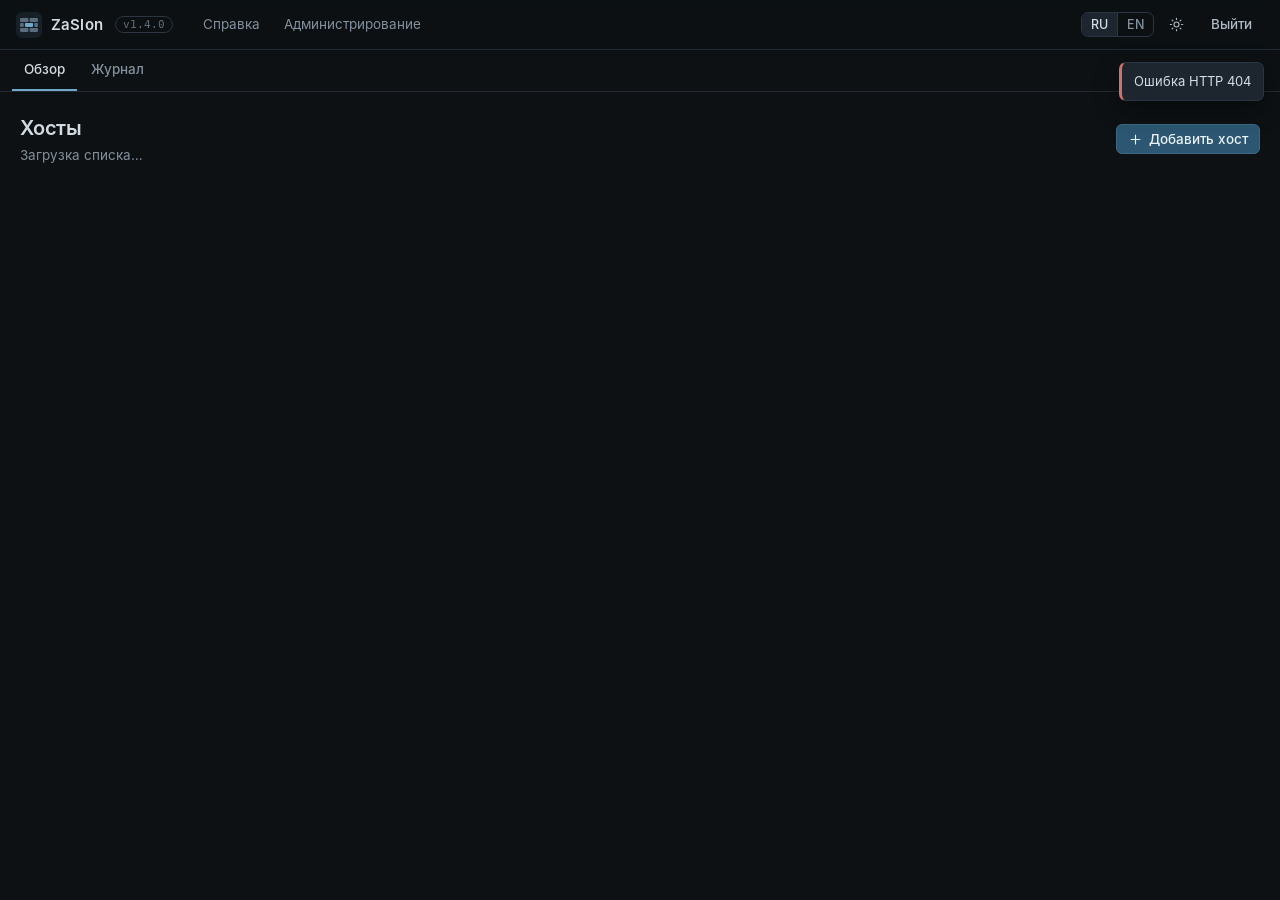
==== commit 31f22f8a: "Подготовлен релиз 1.4.0" ====
--- a/static/index.html
+++ b/static/index.html
@@ -46,7 +46,7 @@
       <img src="/static/icons/icon.svg" width="26" height="26" alt="">
       <span>ZaSlon</span>
     </a>
-    <span class="ver">v1.3</span>
+    <span class="ver">v1.4.0</span>
     <nav class="topnav">
       <a href="#/help" data-nav="#/help" data-i18n="Справка">Справка</a>
       <a href="#/admin" data-nav="#/admin" data-i18n="Администрирование">Администрирование</a>
--- a/static/css/app.css
+++ b/static/css/app.css
@@ -397,7 +397,7 @@
 .badge.bad { background: var(--bad-bg); color: var(--bad); }
 .count { display: inline-flex; align-items: center; gap: 5px; font-size: 12.5px; color: var(--muted); margin-right: 6px; }
 .count.warn { color: var(--warn); }
-.dot.loading { background: var(--accent); animation: pulse 1s infinite; }
+.dot.loading { background: var(--accent); animation: pulse 1s infinite; padding: 0; display: inline-block; }
 
 /* верхние вкладки хостов и подменю хоста */
 .tabs { position: sticky; top: 50px; z-index: 29; display: flex; gap: 2px; padding: 0 12px; overflow-x: auto; scrollbar-width: thin;
